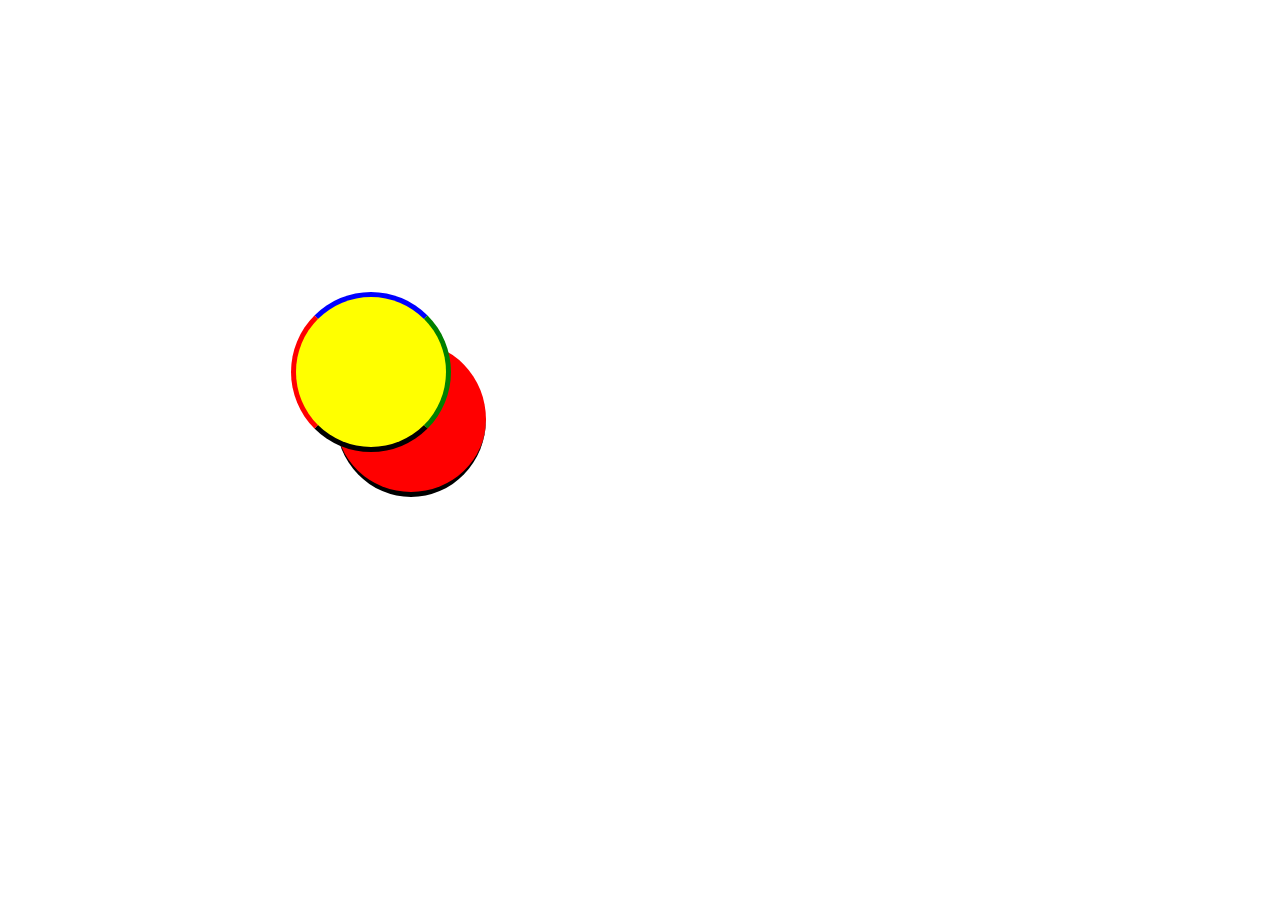
==== index.html @ 84f1a2f0 "Solar system" ====
<!DOCTYPE html>
<html lang="en">
<head>
    <meta charset="UTF-8">
    <link rel="stylesheet" href="css/style.css">
    <title>Solar system</title>
</head>
<body>
   <div class="saturn"></div>
   <div class="sun"></div>
    
</body>
</html>
---- css/style.css ----
html, body{
    margin: 0;
    padding: 0;
}

.@keyframes myOrbit {
    from{
         transform: rotate(0deg);
        transform: translateX(150px);
        transform: rotate(0deg);
    }
    to {
        transform: rotate(360deg);
        transform: translateX(150px);
        transform: rotate(-360deg);
    }
}

.saturn{
    width: 150px;
    height: 150px;
    border-radius: 50%;
    background: red;
    border-bottom: 5px solid black;
    left: 336px;
    position: absolute;
    top: 342px;
    animation: 4s linear 0s normal none infinite running orbit;
    
}

/*
@keyframes Sun{
    from{
        transform: rotate(0deg);
        transform: translateX(150px);
        transform: rotate(0deg);
    }
    to{
        transform: rotate(360deg);
        transform: translateX(150px);
        transform: rotate(-360deg);
    }
}
*/

.sun{
    width: 150px;
    height: 150px;
    border-radius: 50%;
    background: yellow;
    left: 291px;
    position: absolute;
    top: 292px;
    border-bottom: 5px solid black;
    border-top: 5px solid blue;
    border-left: 5px solid red;
    border-right: 5px solid green;
    animation: Sun  5s linear infinite;
    
    
}



@keyframes sunOrbit{
    from{
        transform: rotate(0);
    }
    to{
        transform: rotate(360deg);
    }
}

@keyframes orbit {
0% {
    transform: rotate(0deg) translateX(400px) rotate(0deg);
}
100% {
    transform: rotate(360deg) translateX(400px) rotate(-360deg);
}
}
@keyframes orbit {
0% {
    transform: rotate(0deg) translateX(400px) rotate(0deg);
}
100% {
    transform: rotate(360deg) translateX(400px) rotate(-360deg);
}
}

@keyframes Sun{
    from{
        transform: rotate(0deg);
    }
    to{
        transform: rotate(360deg);
    }
}
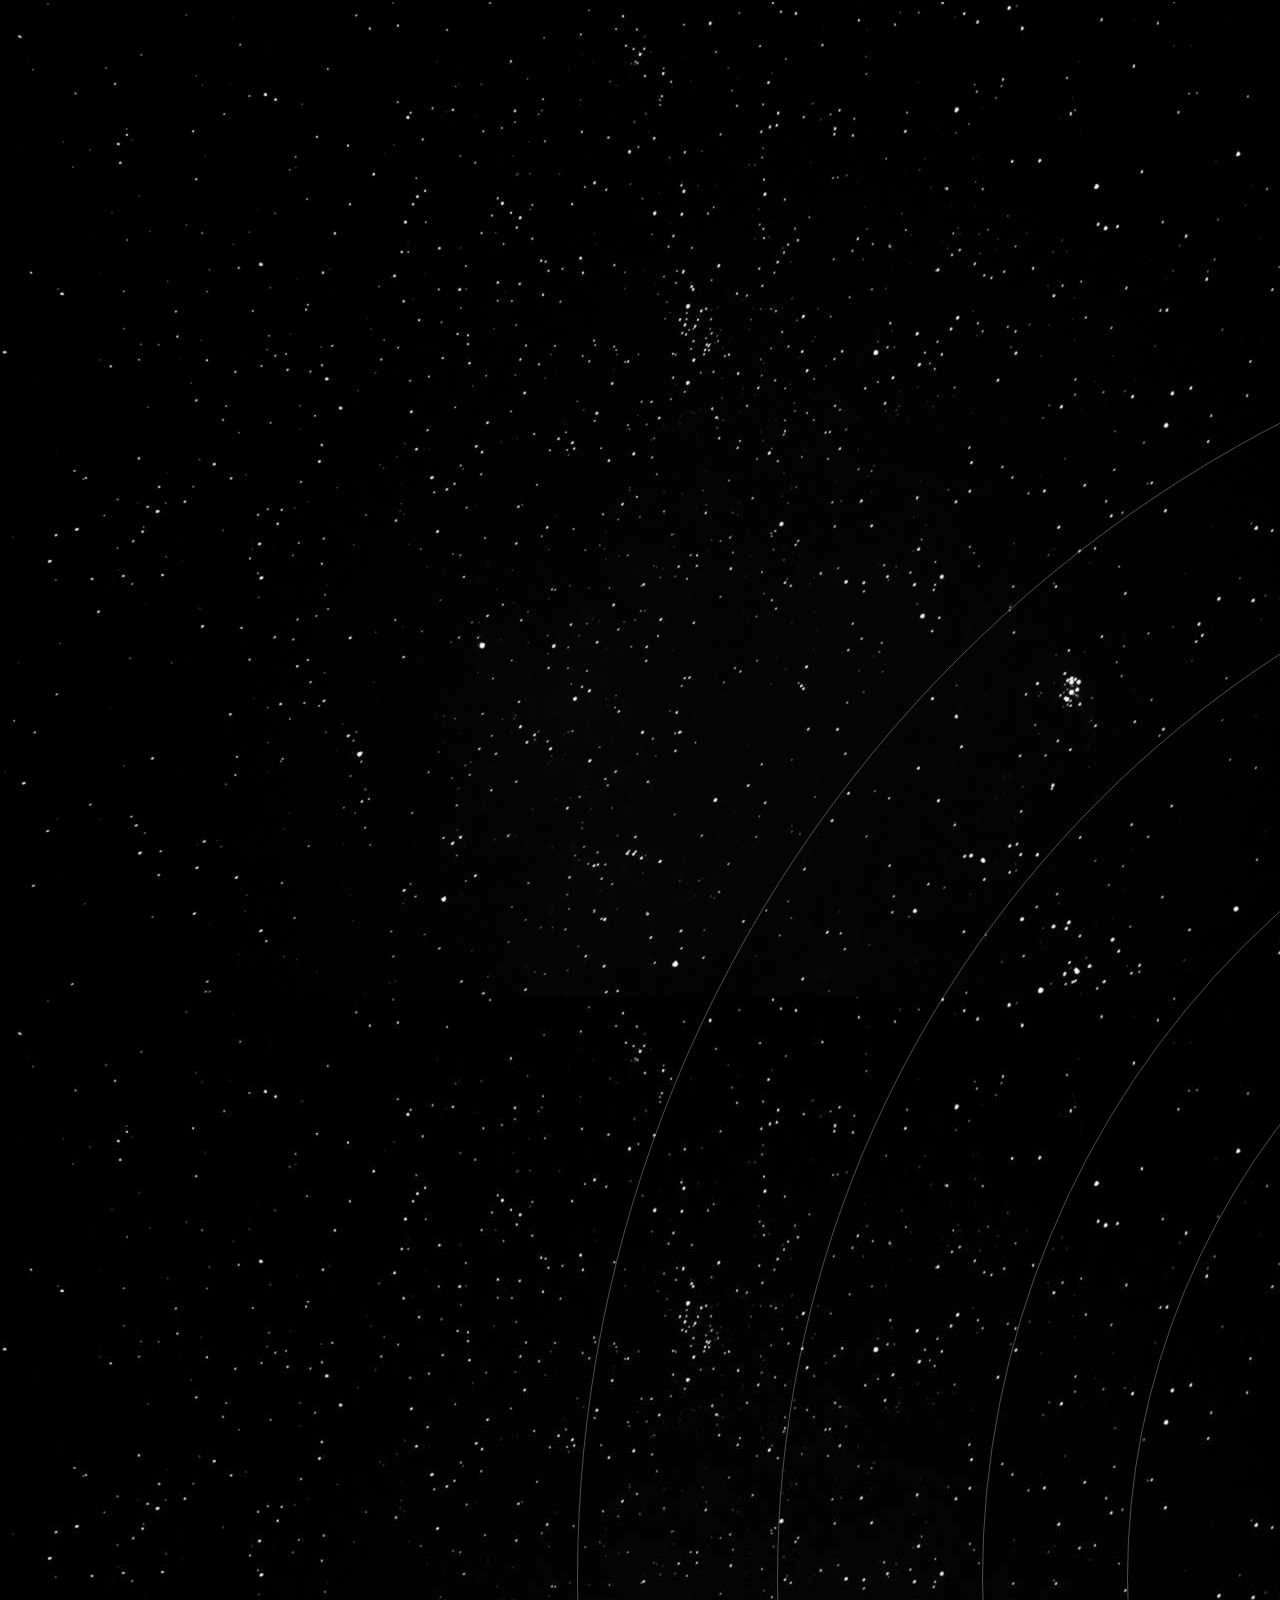
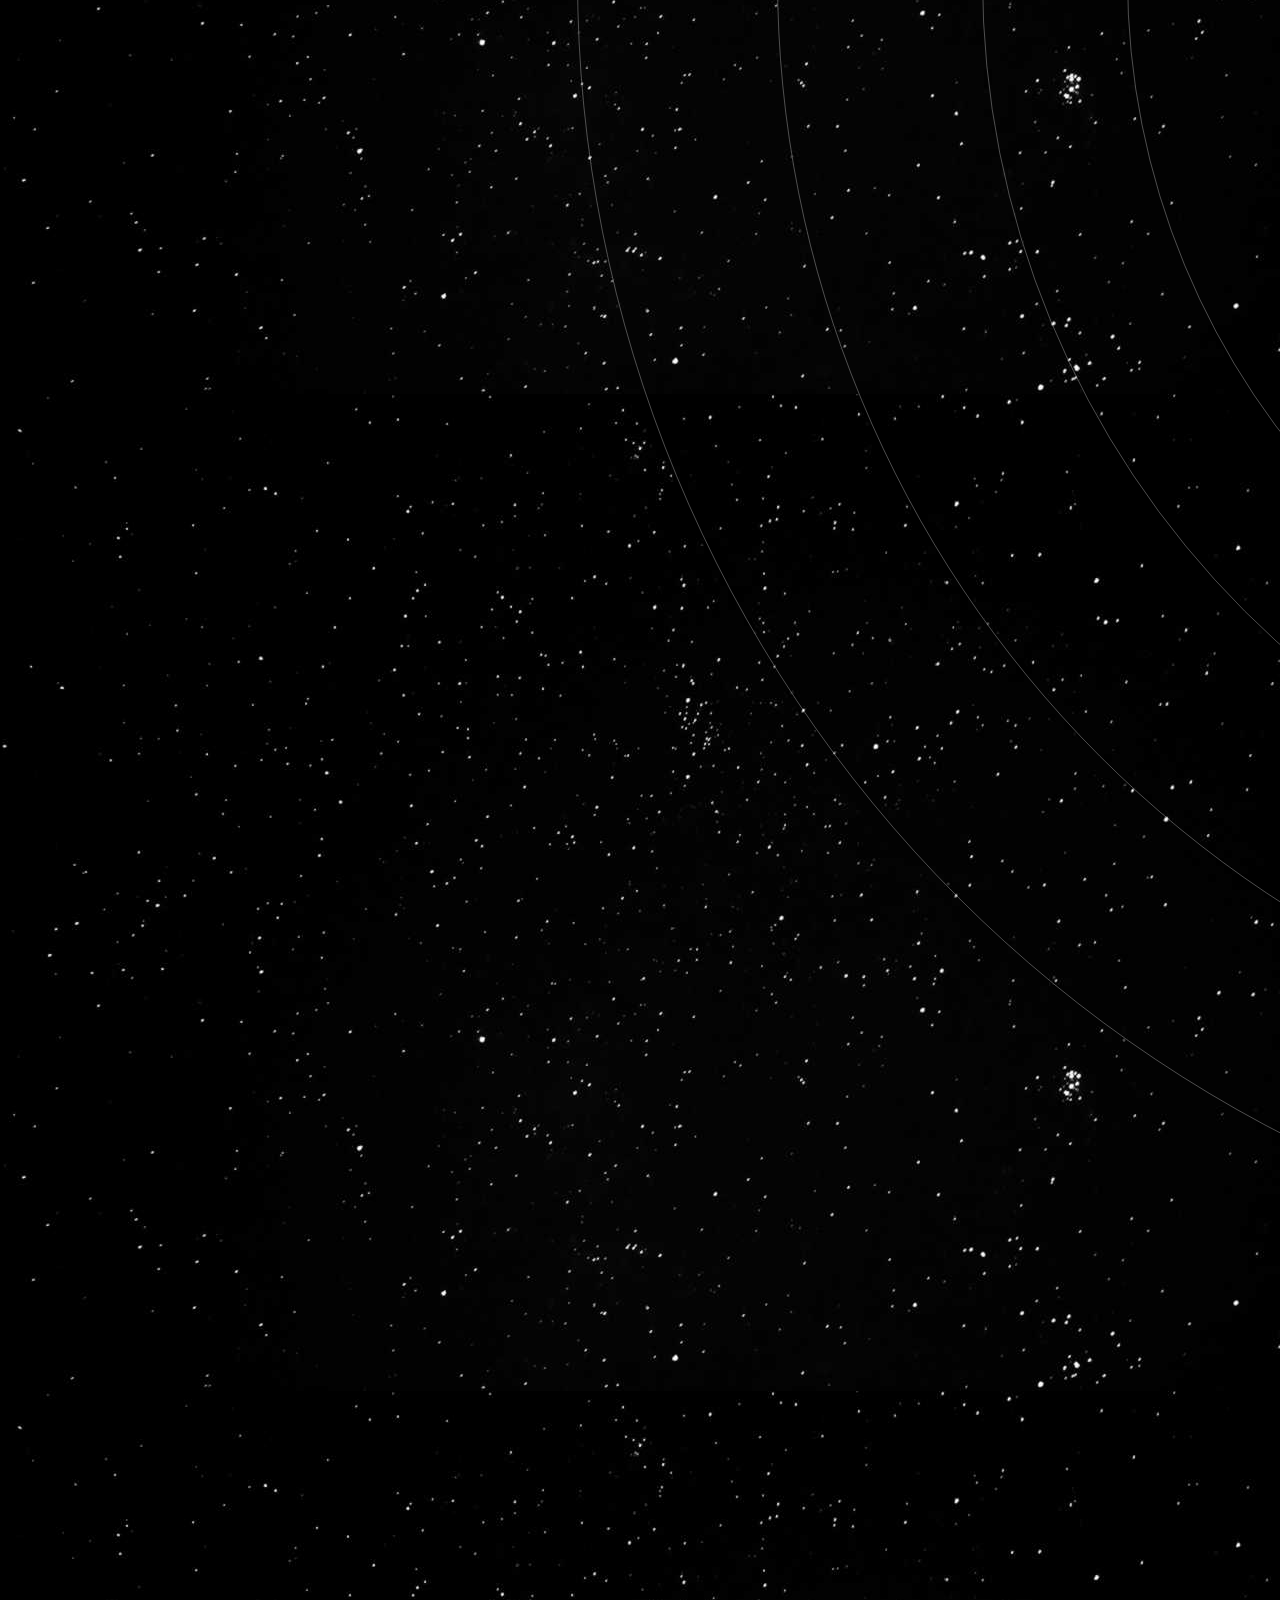
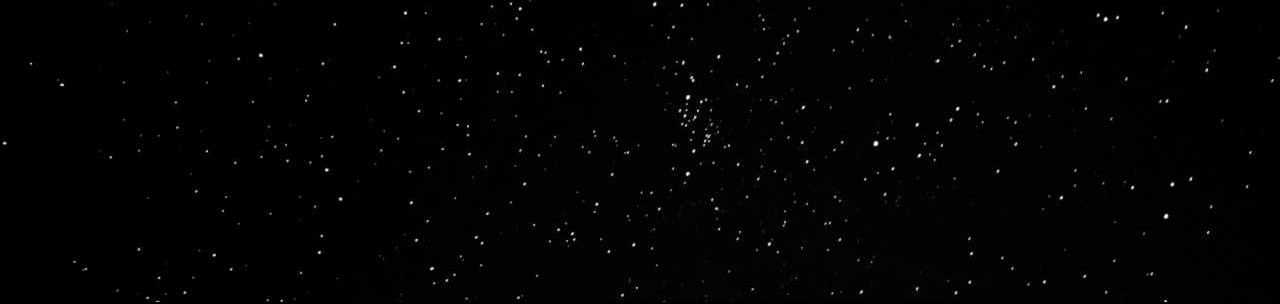
==== commit 24cc1383: "Tam versiya" ====
--- a/index.html
+++ b/index.html
@@ -1,3 +1,5 @@
+<!--Created by Chingiz Humbatov-->
+
 <!DOCTYPE html>
 <html lang="en">
 <head>
@@ -6,8 +8,36 @@
     <title>Solar system</title>
 </head>
 <body>
-   <div class="saturn"></div>
-   <div class="sun"></div>
-    
+    <div class="main">
+        <div class="sun">
+           <img src="images/sunicon.png">
+           <div class="earth ">
+              <img src="images/Earth.png">
+           <div class="moon">
+               <img src="images/moon.png">
+           </div>
+           
+          </div>
+           <div class="mercury">
+               <img src="images/Mercury.png">
+           </div>
+           <div class="venus">
+               <img src="images/venus.png">
+           </div>
+           <div class="mars">
+               <img src="images/mars.png">
+           </div>
+           <div class="jupiter">
+               <img src="images/Jupiter.png">
+           </div>
+           <div class="saturn">
+               <img src="images/saturn.png">
+           </div>
+           <div class="uranus">
+               <img src="images/uranus.png">
+           </div>
+        </div>
+    </div>
+         
 </body>
 </html>--- a/css/style.css
+++ b/css/style.css
@@ -1,69 +1,145 @@
+/*-----Created by Chingiz Humbatov-----*/
+
 html, body{
     margin: 0;
     padding: 0;
-}
-
-.@keyframes myOrbit {
-    from{
-         transform: rotate(0deg);
-        transform: translateX(150px);
-        transform: rotate(0deg);
-    }
-    to {
-        transform: rotate(360deg);
-        transform: translateX(150px);
-        transform: rotate(-360deg);
-    }
-}
-
-.saturn{
-    width: 150px;
+    background-image: url(../images/space.jpg);
+}
+ 
+.main{
+    margin: 0 auto;
+    position: relative;
+    border: 2px solid black;
+    width: 4000px;
+    height: 3500px;
+}
+/* Common proporty */
+
+.sun:before, .mercury:before,.venus:before, .earth:before, .mars:before,.jupiter:before, .saturn:before,.uranus:before {
+    border-radius: 50%;
+    border: 1px solid rgba(255,255,255,0.3);
+    position: absolute;
+}
+/* Sun */
+.sun{
+    border-radius: 50%;
+    position: absolute;
+    top: 1500px;
+    left:1800px;
+    animation: sunOrbit 24s infinite linear normal;
+}
+.sun>img, .sun {
+    width:150px;
     height: 150px;
-    border-radius: 50%;
-    background: red;
-    border-bottom: 5px solid black;
-    left: 336px;
-    position: absolute;
-    top: 342px;
-    animation: 4s linear 0s normal none infinite running orbit;
-    
-}
-
-/*
-@keyframes Sun{
-    from{
-        transform: rotate(0deg);
-        transform: translateX(150px);
-        transform: rotate(0deg);
+}
+
+@keyframes sunOrbit{
+    from{
+        transform: rotate(0);
     }
     to{
         transform: rotate(360deg);
-        transform: translateX(150px);
-        transform: rotate(-360deg);
-    }
-}
-*/
-
-.sun{
-    width: 150px;
-    height: 150px;
-    border-radius: 50%;
-    background: yellow;
-    left: 291px;
-    position: absolute;
-    top: 292px;
-    border-bottom: 5px solid black;
-    border-top: 5px solid blue;
-    border-left: 5px solid red;
-    border-right: 5px solid green;
-    animation: Sun  5s linear infinite;
-    
-    
-}
-
-
-
-@keyframes sunOrbit{
+    }
+}
+
+/* Mercury */
+
+.mercury img {
+    width: 10px;
+    height: 10px;
+    border-radius: 50%;
+    position: absolute;
+    top: 70px;
+    left: 70px;
+    z-index:9;
+    animation: mercuryOrbit 3s infinite linear normal;
+}
+
+/* Mercury orbit*/
+.mercury:before{
+    content: "";
+    width:300px;
+    height: 300px;
+    top:-75px;
+    left:-75px;
+    
+}
+
+@keyframes mercuryOrbit{
+    from{
+        transform: rotate(0)translateX(150px) rotate(0);
+        
+    }
+    to {
+        transform:  rotate(360deg)translateX(150px) rotate(-360deg);
+    }
+}
+
+
+/* Venus */
+
+.venus img{
+    width: 50px;
+    height: 50px;
+    position: absolute;
+    left: 50px;
+    top: 50px;
+   
+    animation: venusOrbit 7s infinite linear normal;
+}
+
+/* Venus orbit */
+.venus:before{
+   content: "";
+    width:500px;
+    height: 500px;
+    top:-175px;
+    left:-175px;
+    
+}
+
+@keyframes venusOrbit{
+    from{
+        transform: rotate(0)translateX(250px) rotate(0);
+        
+    }
+    to {
+        transform:  rotate(360deg)translateX(250px) rotate(-360deg);
+    }
+}
+  
+/* Earth */
+
+.earth {
+    width: 50px;
+    height: 50px;
+    border-radius: 50%;
+    position: absolute;
+    top: 50px;
+    left: 50px;
+    animation: earthOrbit 12s infinite linear normal;
+}
+
+.earth img{
+    width: 50px;
+    height: 50px;
+    border-radius: inherit;
+    position: absolute;
+    animation: earthYourselfOrbit 40ms infinite linear normal;
+}
+
+/* Earth orbit */
+
+.sun:before{
+    content: "";
+    width:990px;
+    height: 990px; 
+    top:-420px;
+    left:-420px;
+    border: 1px solid rgba(255,0,0,0.3);
+}
+
+@keyframes earthYourselfOrbit{
     from{
         transform: rotate(0);
     }
@@ -72,28 +148,175 @@
     }
 }
 
-@keyframes orbit {
-0% {
-    transform: rotate(0deg) translateX(400px) rotate(0deg);
-}
-100% {
-    transform: rotate(360deg) translateX(400px) rotate(-360deg);
-}
-}
-@keyframes orbit {
-0% {
-    transform: rotate(0deg) translateX(400px) rotate(0deg);
-}
-100% {
-    transform: rotate(360deg) translateX(400px) rotate(-360deg);
-}
-}
-
-@keyframes Sun{
-    from{
-        transform: rotate(0deg);
-    }
-    to{
-        transform: rotate(360deg);
+@keyframes earthOrbit{
+    from{
+        transform: rotate(0)translateX(500px) rotate(0);
+        
+    }
+    to {
+        transform:  rotate(360deg)translateX(500px) rotate(-360deg);
+    }
+    
+}
+
+/* Moon */
+
+.moon {
+    width:25px;
+    height: 25px;
+    border-radius: 50%;
+    position: absolute;
+    left: 25px;
+    top: 25px;
+    animation: moonOrbit 1s linear normal infinite ;
+    
+}
+
+.moon img{
+    width: 25px;
+    height: 25px;
+}
+
+/* Moon orbit*/
+
+.earth:before{
+    content: "";
+    width:150px;
+    height: 150px;
+    top:-50px;
+    left:-50px;
+}
+
+@keyframes moonOrbit {
+    from{
+        transform: rotate(0)translateX(75px) rotate(0);
+        
+    }
+    to {
+        transform:  rotate(-360deg)translateX(75px) rotate(360deg);
+}
+}
+/* Mars */
+.mars img{
+    width: 30px;
+    height: 30px;
+    position: absolute;
+    top: 60px;
+    left: 60px;
+    animation: marsOrbit 24s infinite linear normal;
+    }
+
+/* Mars orbit */
+
+.mars:before{
+    content: "";
+    width:1500px;
+    height: 1500px;
+    top:-675px;
+    left:-675px;
+
+}
+
+@keyframes marsOrbit{
+    from{
+        transform: rotate(0)translateX(750px) rotate(0);
+        
+    }
+    to {
+        transform:  rotate(360deg)translateX(750px) rotate(-360deg);
+    }
+}
+
+/* Jupiter */
+
+.jupiter img{
+    width:90px;
+    height: 90px;
+    position: absolute;
+    top: 30px;
+    left: 30px;
+    animation: jupiterOrbit 120s infinite linear normal;
+}
+
+/* Jupiter orbit*/
+
+.jupiter:before{
+    content: "";
+    width:1790px;
+    height: 1790px;
+    top:-820px;
+    left:-820px;
+}
+
+@keyframes jupiterOrbit {
+    from{
+        transform: rotate(0)translateX(900px) rotate(0);
+        
+    }
+    to {
+        transform:  rotate(360deg)translateX(900px) rotate(-360deg);
+    }
+}
+
+/* Saturn */
+
+.saturn img{
+    width: 70px;
+    height: 40px;
+    position: absolute;
+    top: 55px;
+    left: 40px;
+    animation: saturnOrbit 360s infinite linear normal;
+    
+}
+
+/* Saturn orbit*/
+
+.saturn:before {
+    content: "";
+    width:2200px;
+    height: 2200px;
+    top:-1025px;
+    left:-1025px;
+}
+
+@keyframes saturnOrbit{
+    from{
+        transform: rotate(0)translateX(1100px) rotate(0);
+        
+    }
+    to {
+        transform:  rotate(360deg)translateX(1100px) rotate(-360deg);
+    }
+}
+
+/* Uranus */
+
+.uranus img{
+    width:55px;
+    height: 55px;
+    position: absolute;
+    top: 51px;
+    left: 51px;
+    animation: uranusOrbit 1008s infinite linear normal;
+}
+
+/* Uranus orbit */
+
+.uranus:before{
+    content: "";
+    width:2600px;
+    height: 2600px;
+    top:-1225px;
+    left:-1225px;
+}
+
+@keyframes uranusOrbit{
+    from{
+        transform: rotate(0)translateX(1300px) rotate(0);
+        
+    }
+    to {
+        transform:  rotate(360deg)translateX(1300px) rotate(-360deg);
     }
 }